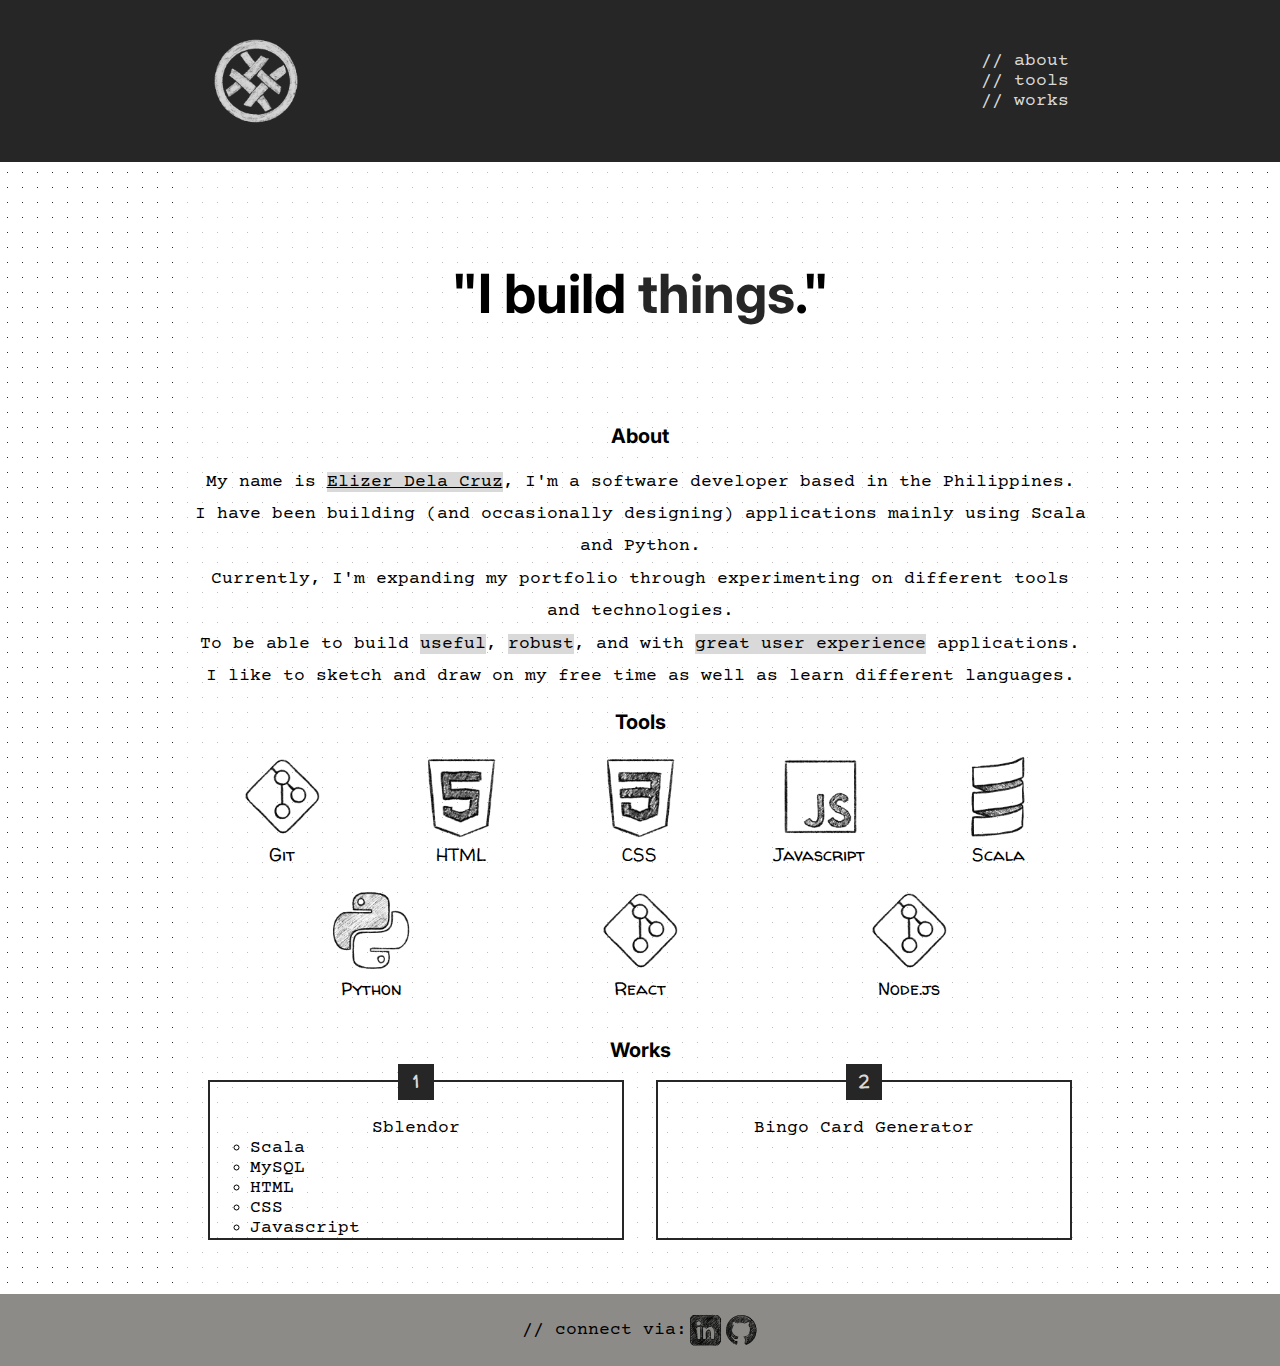
==== index.html @ 860efec7 "Initial commit" ====
<html>
    <head>
        <link rel="stylesheet" href="style.css">
        <link rel="preconnect" href="https://fonts.googleapis.com">
        <link rel="preconnect" href="https://fonts.gstatic.com" crossorigin>
        <link href="https://fonts.googleapis.com/css2?family=Kavivanar&display=swap" rel="stylesheet"> 
        <link href="https://fonts.googleapis.com/css2?family=Walter+Turncoat&display=swap" rel="stylesheet"> 
        <link href="https://fonts.googleapis.com/css2?family=Figtree&display=swap" rel="stylesheet">
        <link href="https://fonts.googleapis.com/css2?family=Courier+Prime&display=swap" rel="stylesheet">
        <link href="https://fonts.googleapis.com/css2?family=Inter&display=swap" rel="stylesheet">
    </head>
    <body>
        <header>
            <div class="holder">
                <div class="logo">
                    <img src="images/logo-512px.png">
                </div>
                <nav>
                    <ul>
                        <li><a href="#about">// about</a></li>
                        <li><a href="#tools">// tools</a></li>
                        <li><a href="#works">// works</a></li>
                    </ul>
                </div>
            </div>
        </header>
        <section>
            <div>
                <h1 class="quote">"I build <a href="#works">things</a>."</h1>
            </div>
            <div>    
                <h2 id="about" class="center">About</h2>        
                <p class="center"> 
                    My name is <span class="underlined highlighted-grey">Elizer Dela Cruz</span>, I'm a software developer based in the Philippines.<br/>
                    I have been building (and occasionally designing) applications mainly using Scala and Python.<br/>
                    Currently, I'm expanding my portfolio through experimenting on different tools and technologies.<br/>
                    To be able to build <span class="highlighted-grey">useful</span>, <span class="highlighted-grey">robust</span>, and with <span class="highlighted-grey">great user experience</span> applications.<br/>
                    I like to sketch and draw on my free time as well as learn different languages.
                </p>
            </div>
            <div class="tools">   
                <h2 id="tools" class="center">Tools</h2>        
                <ul>
                    <li>
                        <div class="tool">
                            <img src="images/git-512px.png">
                        </div>
                        <span class="span-tool">Git</span>
                    </li>
                    <li>
                        <div class="tool">
                            <img src="images/html-512px.png">
                        </div>
                        <span class="span-tool">HTML</span>
                    </li>
                    <li>
                        <div class="tool">
                            <img src="images/css-512px.png">
                        </div>
                        <span class="span-tool">CSS</span>
                    </li>
                    <li>
                        <div class="tool">
                            <img src="images/javascript-512px.png">
                        </div>
                        <span class="span-tool">Javascript</span>
                    </li>
                    <li>
                        <div class="tool">
                            <img src="images/scala-512px.png">
                        </div>
                        <span class="span-tool">Scala</span>
                    </li>
                    <li>
                        <div class="tool">
                            <img src="images/python-512px.png">
                        </div>
                        <span class="span-tool">Python</span>
                    </li>
                    <li>
                        <div class="tool">
                            <img src="images/git-512px.png">
                        </div>
                        <span class="span-tool">React</span>
                    </li>
                    <li>
                        <div class="tool">
                            <img src="images/git-512px.png">
                        </div>
                        <span class="span-tool">Node.js</span>
                    </li>
                </ul>
            </div>
            <div class="works">   
                <h2 id="works" class="center">Works</h2>        
                <ul class="works-ul">
                    <li>
                        <div class="sticker">
                            <span>1</span>
                        </div>
                        <span class="work-name">Sblendor</span>
                        <div>
                            <ul class="works-tools-ul">
                                <li>Scala</li>
                                <li>MySQL</li>
                                <li>HTML</li>
                                <li>CSS</li>
                                <li>Javascript</li>
                            </ul>
                        </div>
                    </li>
                    <li>
                        <div class="sticker">
                            <span>2</span>
                        </div>
                        <span class="work-name">Bingo Card Generator</span>
                    </li>
                </ul>
            </div>
        </section>
        <footer>
            <div>
                // connect via: 
                <div class="footer-logo">
                    <a href="https://www.linkedin.com/in/elizer-d-03a18598/">
                        <img src="images/linkedin-512px.png">
                    </a>
                </div>
                <div class="footer-logo">
                    <a href="https://github.com/jimmysaints93">
                        <img src="images/github-512px.png">
                    </a>
                </div>
            </div>
        </footer>
    </body>
</html>
---- style.css ----
/* =========
Defaults 
========== */

body {
    margin: 0;
    background-image: radial-gradient(#262626 5%, #FFFFFF 5%);
    background-position: 0 0;
    background-size: 15px 15px;
    height: 200px;
    width: 100%;
    font-family: "Courier Prime", sans-serif;
    font-size: 1.125rem;
}

img {
    max-width: 100%;
    display: block;
}

header .holder {
    width: 100%;
    margin: 0;
    padding: 0;
    background-color: #262626;
    height: 9em;
    display: flex;
    align-items: center;
    justify-content: center;
    flex-direction: column;
    text-align: center;
}

a:link {
    text-decoration: none;
}

a:hover {
    text-decoration: underline;
    color: #262626;
}

a:link {
    color: #262626;
}

a:visited {
    color: #262626;
}

nav a:link {
    color: #D9D9D9;
}

nav a:visited {
    color: #D9D9D9;
}

/* =========
Typography 
========== */

h1 {
    /* font-family: "Kavivanar"; */
    margin: auto;
    font-family: "Inter";
    font-weight: bold;
    font-size: 3em;
}

h2 {
    font-family: "Inter";
    font-size: 20px;
}

nav {
    width: 100%;
    color: #D9D9D9;
}

p {
    /* letter-spacing: 1px; */
    line-height: 1.8;
    /* word-spacing: 3px; */
}

.center {
    text-align: center;
}

.span-tool {
    font-family: "Walter Turncoat";
}

.underlined {
    text-decoration: underline;
}

.bold {
    font-weight: bold;
}

.highlighted-grey {
    background-color: #D9D9D9;
}

.font-color-light {
    color: #D9D9D9;
}


/* =========
Layout 
========== */

.logo {
    object-fit: cover;
    width: 5em;
    min-height: 5em;
}

nav ul {
    text-align: center;
    padding: 0;
    list-style: none;
    display: flex;
    justify-content: space-between;
}

nav ul li {
    width: 30%;
}

section {
    width: 90%;
    background-color: rgba(255, 255, 255, 0.7);
    margin-left: auto;
    margin-right: auto;  
    padding: 1em;
}

.quote {
    text-align: center;
    padding-top: 1.5em;
    padding-bottom: 1.5em;
}

.tools ul {
    width: 100%;
    display: flex;
    flex-direction: row;
    flex-wrap: wrap;
    padding: 0;
    display: flex;
    justify-content: space-evenly;
}

.tools ul li {
    text-align: center;
    list-style-type: none;
    margin-bottom: 1em;
    width: 50%;
}

.tool {
    width: 5em;
    height: 5em;
    margin: auto;
}

.tool img {
    object-fit: cover;
    width: 100%;
    min-height: 100%;
    padding: auto;
}

.works .works-ul {
    width: 100%;
    display: flex;
    flex-direction: row;
    flex-wrap: wrap;
    padding: 0;
    display: flex;
    justify-content: space-around;
}

.works .works-ul>li {
    text-align: center;
    list-style-type: none;
    margin-bottom: 1em;
    width: 46%;
    border: #262626 2px solid;
}

.works-tools-ul {
    margin: 0;
}

.works-tools-ul>li {
    margin-right: 0;
    text-align: left;
}

.sticker {
    background-color: #262626;
    width: 2em;
    height: 2em;
    color: #D9D9D9;
    margin-top: -1em;
    margin-left: auto;
    margin-right: auto;
    margin-bottom: 1em;
    text-align: center;
    font-family: "Walter Turncoat";
    font-weight: bold;
    display: flex;
    justify-content: center;
    align-items: center;
}

.work-name {
    margin-top: 4em;
}

footer {
    background-color: #8C8B88;
    width: 100%;
    height: 3em;
    margin: 0;
    padding-top: 1em;
}

footer div {
    display: flex;
    align-items: center;
    justify-content: center;
    flex-direction: row;
    text-align: center;
}

.footer-logo {
    object-fit: cover;
    width: 2em;
    min-height: 2em;
}


@media (min-width: 680px) {

    section {
        width: 70%;
    }

    .tools ul li {
        width: 20%;
    }
    
    header .holder {
        flex-direction: row;
    }

    header nav {
        width: 60%;
    }

    header nav ul {
        flex-direction: row;
        flex-wrap: wrap;
        text-align: right;
    }

    header nav ul li {
        width: 100%;
    }
    
}
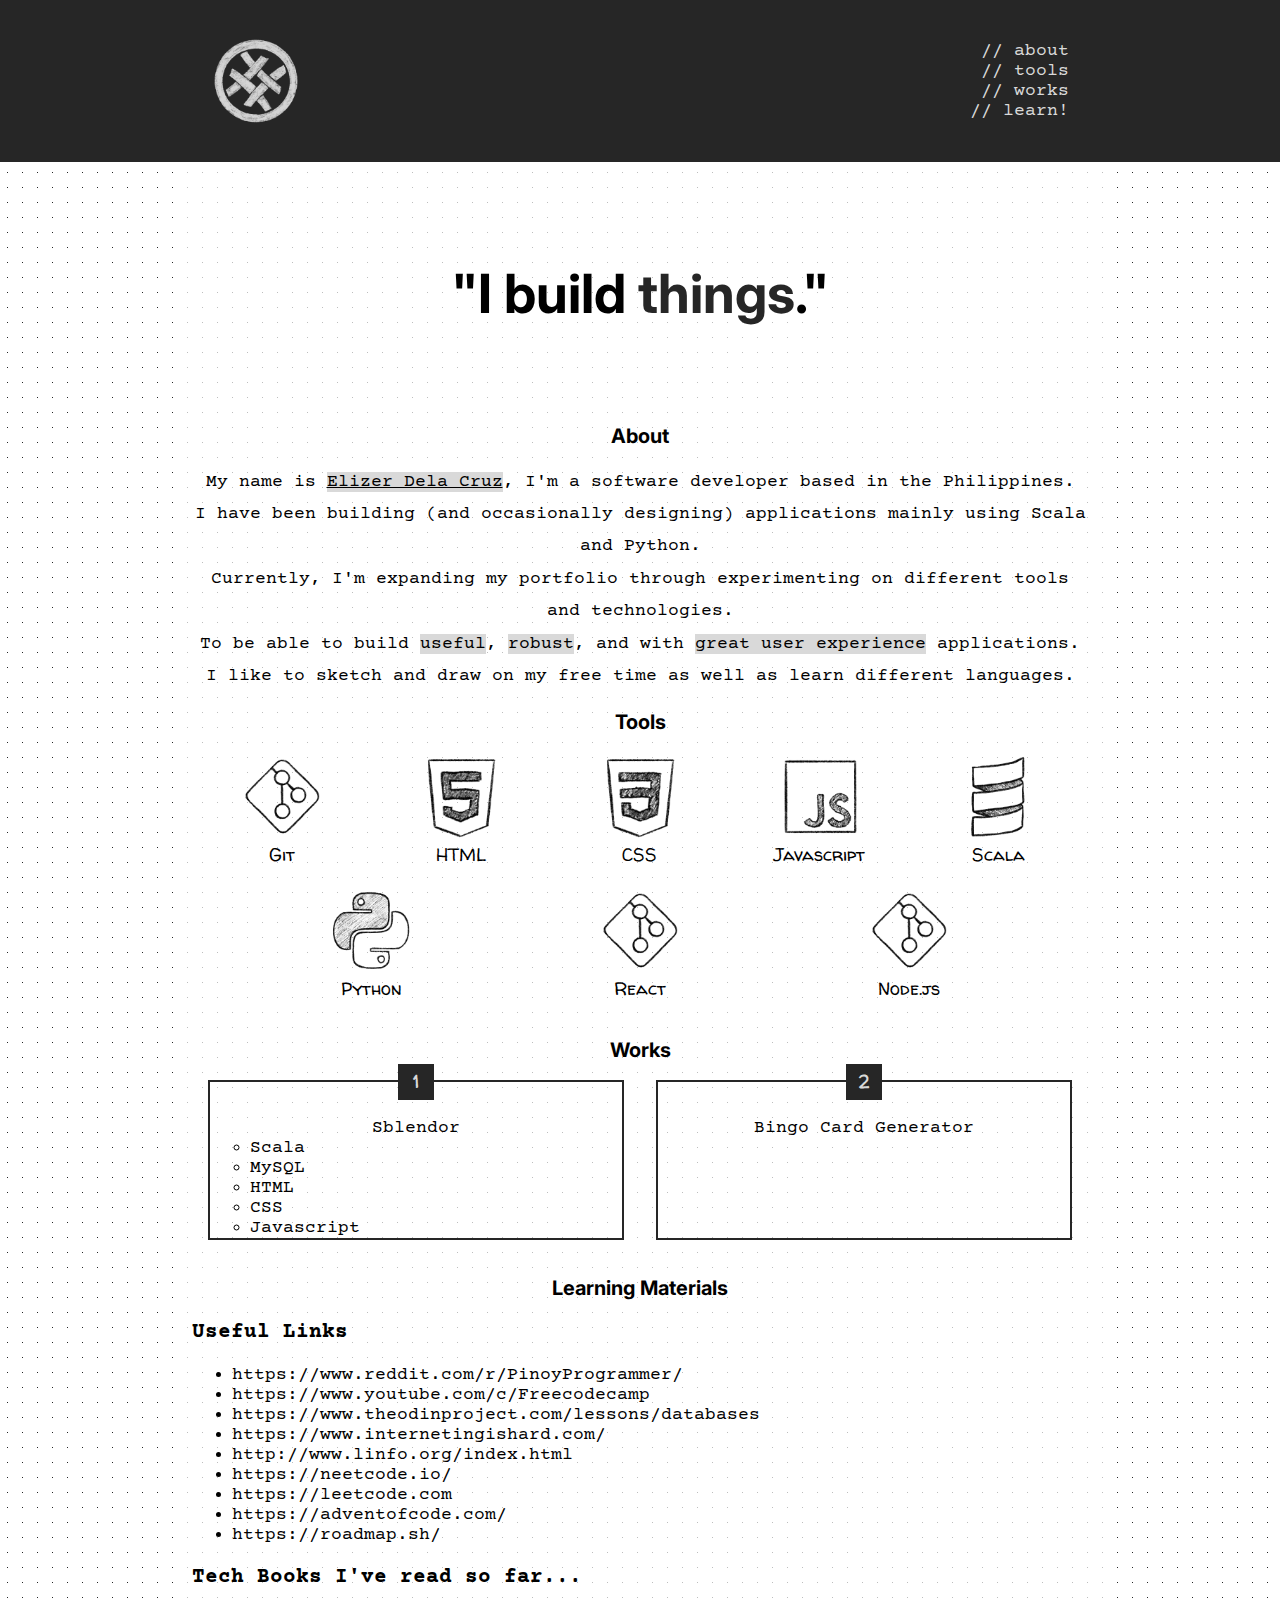
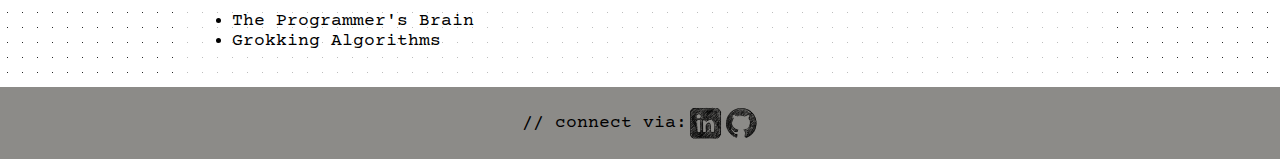
==== commit 715ad2c3: "Added learn section" ====
--- a/index.html
+++ b/index.html
@@ -20,6 +20,7 @@
                         <li><a href="#about">// about</a></li>
                         <li><a href="#tools">// tools</a></li>
                         <li><a href="#works">// works</a></li>
+                        <li><a href="#learn">// learn!</a></li>
                     </ul>
                 </div>
             </div>
@@ -117,6 +118,26 @@
                     </li>
                 </ul>
             </div>
+            <div class="learn">
+                <h2 id="learn" class="center">Learning Materials</h2>
+                <h3>Useful Links</h3>
+                <ul>
+                    <li>https://www.reddit.com/r/PinoyProgrammer/</li>
+                    <li>https://www.youtube.com/c/Freecodecamp</li>
+                    <li>https://www.theodinproject.com/lessons/databases</li>
+                    <li>https://www.internetingishard.com/</li>
+                    <li>http://www.linfo.org/index.html</li>
+                    <li>https://neetcode.io/</li>
+                    <li>https://leetcode.com</li>
+                    <li>https://adventofcode.com/</li>
+                    <li>https://roadmap.sh/</li>
+                </ul>
+                <h3>Tech Books I've read so far...</h3>
+                <ul>
+                    <li>The Programmer's Brain</li>
+                    <li>Grokking Algorithms</li>
+                </ul>
+            </div>
         </section>
         <footer>
             <div>
--- a/style.css
+++ b/style.css
@@ -246,7 +246,9 @@
 }
 
 
-@media (min-width: 680px) {
+/* @media (min-width: 680px) { */
+
+@media (min-width: 1080px) {
 
     section {
         width: 70%;
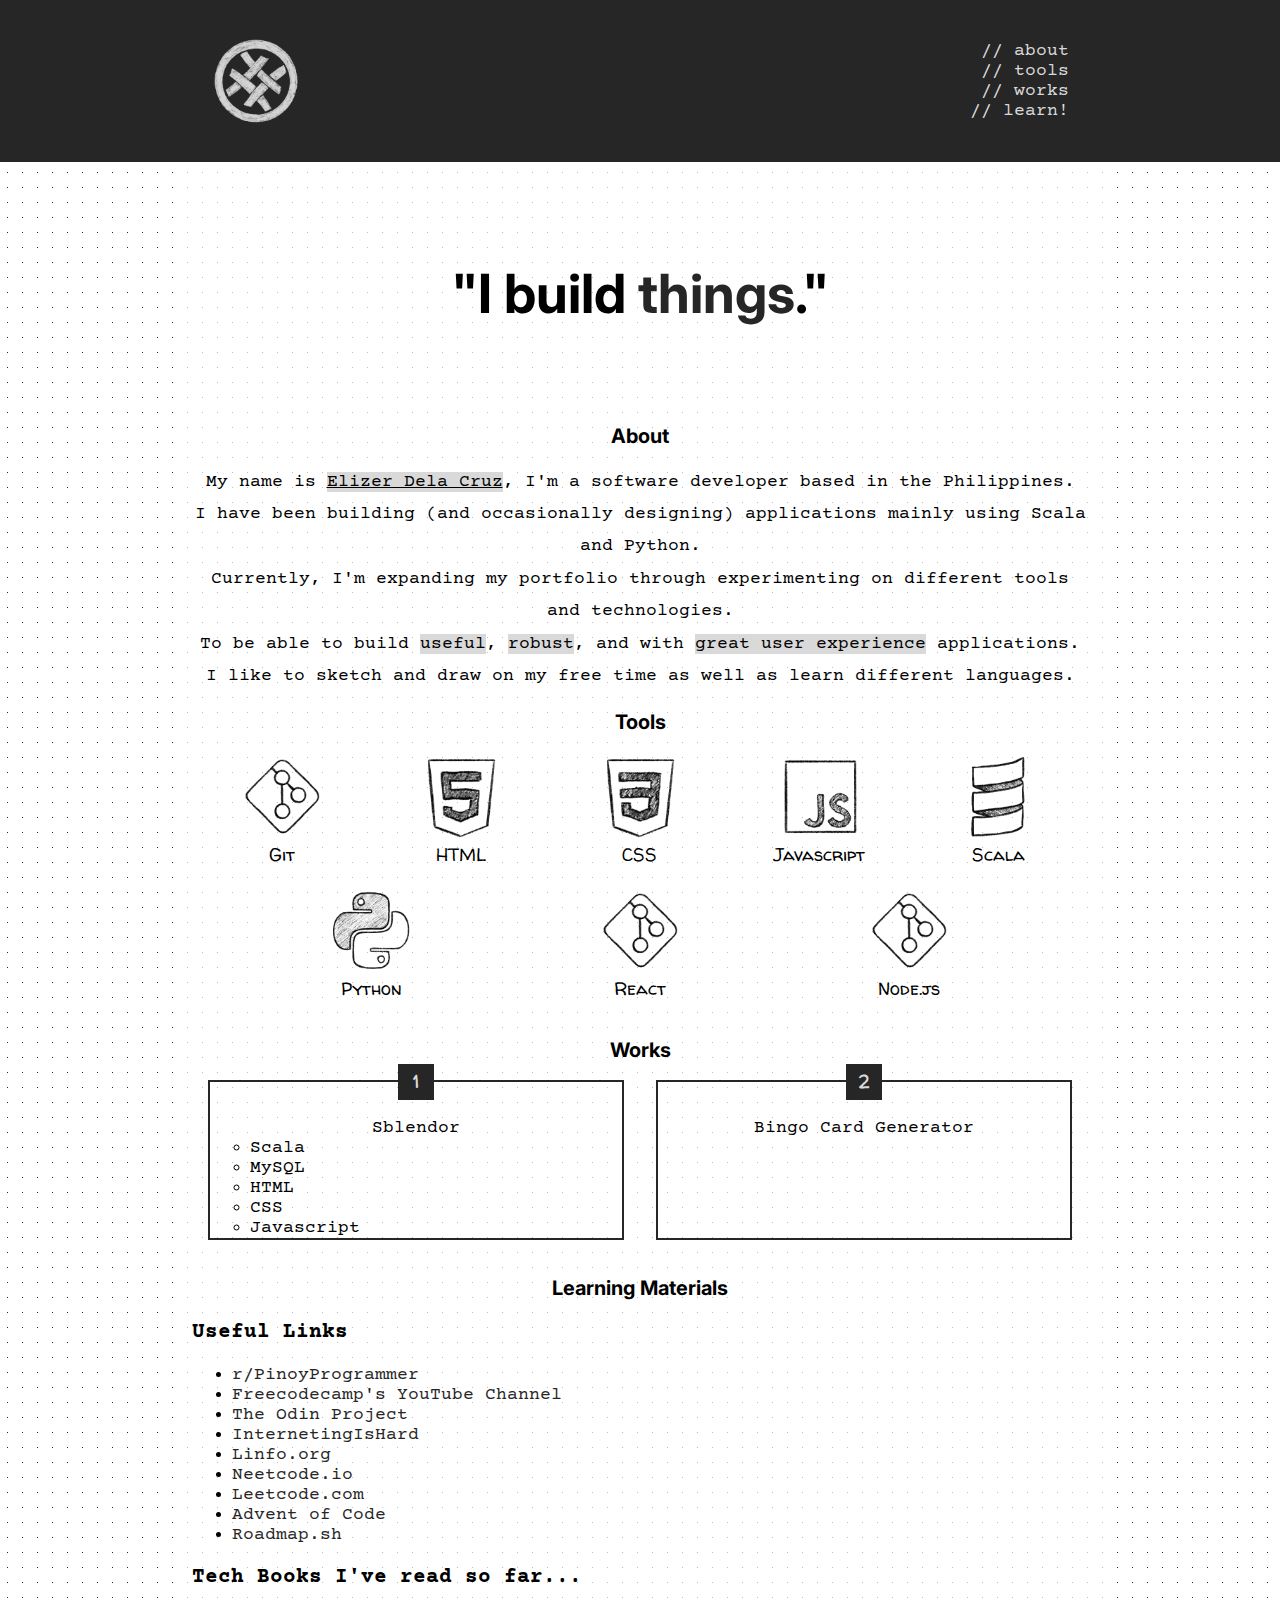
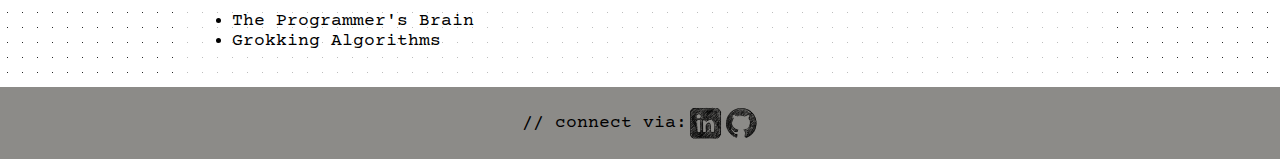
==== commit 47a08f62: "Edited learn section" ====
--- a/index.html
+++ b/index.html
@@ -122,15 +122,15 @@
                 <h2 id="learn" class="center">Learning Materials</h2>
                 <h3>Useful Links</h3>
                 <ul>
-                    <li>https://www.reddit.com/r/PinoyProgrammer/</li>
-                    <li>https://www.youtube.com/c/Freecodecamp</li>
-                    <li>https://www.theodinproject.com/lessons/databases</li>
-                    <li>https://www.internetingishard.com/</li>
-                    <li>http://www.linfo.org/index.html</li>
-                    <li>https://neetcode.io/</li>
-                    <li>https://leetcode.com</li>
-                    <li>https://adventofcode.com/</li>
-                    <li>https://roadmap.sh/</li>
+                    <li><a href="https://www.reddit.com/r/PinoyProgrammer/">r/PinoyProgrammer</a></li>
+                    <li><a href="https://www.youtube.com/c/Freecodecamp">Freecodecamp's YouTube Channel</a></li>
+                    <li><a href="https://www.theodinproject.com">The Odin Project</a></li>
+                    <li><a href="https://www.internetingishard.com/">InternetingIsHard</a></li>
+                    <li><a href="http://www.linfo.org/index.html">Linfo.org</a></li>
+                    <li><a href="https://neetcode.io/">Neetcode.io</a></li>
+                    <li><a href="https://leetcode.com">Leetcode.com</a></li>
+                    <li><a href="https://adventofcode.com/">Advent of Code</a></li>
+                    <li><a href="https://roadmap.sh/">Roadmap.sh</a></li>
                 </ul>
                 <h3>Tech Books I've read so far...</h3>
                 <ul>
--- a/style.css
+++ b/style.css
@@ -54,6 +54,10 @@
 
 nav a:visited {
     color: #D9D9D9;
+}
+
+ul {
+    word-wrap: break-word;
 }
 
 /* =========
@@ -248,7 +252,7 @@
 
 /* @media (min-width: 680px) { */
 
-@media (min-width: 1080px) {
+@media (min-width: 1079px) {
 
     section {
         width: 70%;
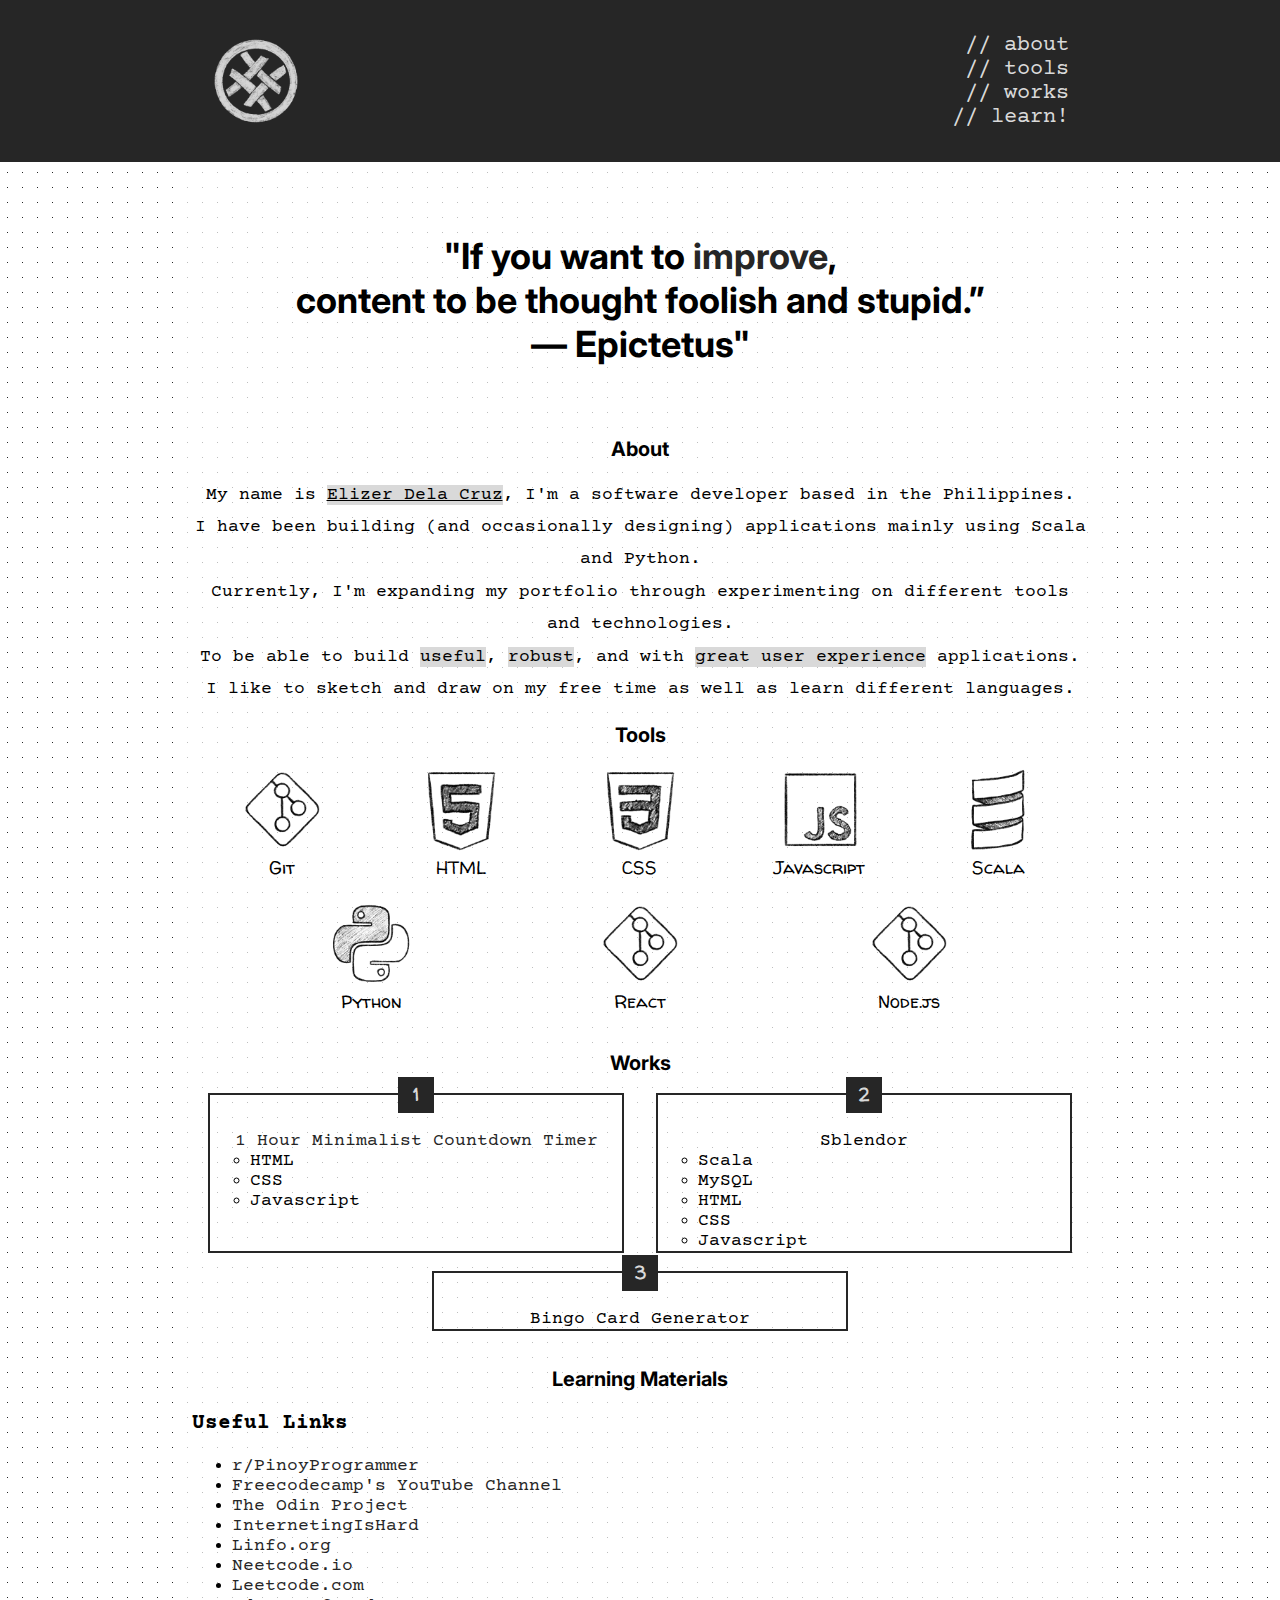
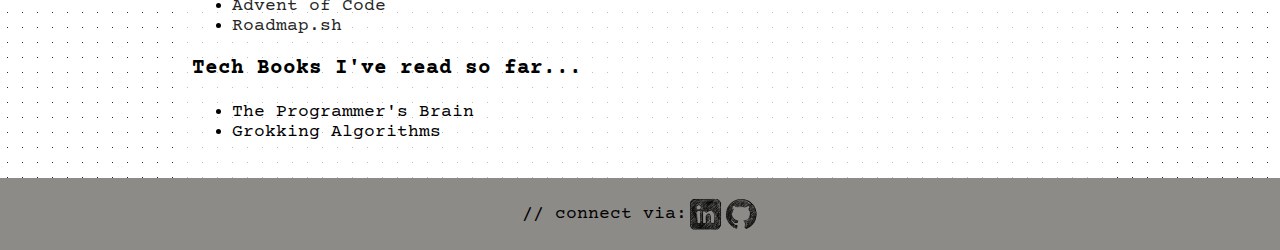
==== commit 6baa4c55: "Added online-timer" ====
--- a/index.html
+++ b/index.html
@@ -27,7 +27,7 @@
         </header>
         <section>
             <div>
-                <h1 class="quote">"I build <a href="#works">things</a>."</h1>
+                <h1 class="quote">"If you want to <a href="#works">improve</a>, <br> content to be thought foolish and stupid.” <br> ― Epictetus"</h1>
             </div>
             <div>    
                 <h2 id="about" class="center">About</h2>        
@@ -99,6 +99,21 @@
                         <div class="sticker">
                             <span>1</span>
                         </div>
+                        <span class="work-name">
+                            <a href="online-timer/index.html">1 Hour Minimalist Countdown Timer</a>
+                        </span>
+                        <div>
+                            <ul class="works-tools-ul">
+                                <li>HTML</li>
+                                <li>CSS</li>
+                                <li>Javascript</li>
+                            </ul>
+                        </div>
+                    </li>
+                    <li>
+                        <div class="sticker">
+                            <span>2</span>
+                        </div>
                         <span class="work-name">Sblendor</span>
                         <div>
                             <ul class="works-tools-ul">
@@ -112,7 +127,7 @@
                     </li>
                     <li>
                         <div class="sticker">
-                            <span>2</span>
+                            <span>3</span>
                         </div>
                         <span class="work-name">Bingo Card Generator</span>
                     </li>
--- a/style.css
+++ b/style.css
@@ -31,6 +31,10 @@
     text-align: center;
 }
 
+nav a {
+    font-size: larger;
+}
+
 a:link {
     text-decoration: none;
 }
@@ -69,7 +73,7 @@
     margin: auto;
     font-family: "Inter";
     font-weight: bold;
-    font-size: 3em;
+    font-size: 2em;
 }
 
 h2 {
@@ -163,7 +167,7 @@
     text-align: center;
     list-style-type: none;
     margin-bottom: 1em;
-    width: 50%;
+    width: 25%;
 }
 
 .tool {
@@ -249,8 +253,21 @@
     min-height: 2em;
 }
 
-
-/* @media (min-width: 680px) { */
+@media (max-width: 680px) {
+
+    nav a {
+        font-size: large;
+    }
+
+    section {
+        width: 70%;
+    }
+
+    .tools ul li {
+        width: 50%;
+    }
+    
+}
 
 @media (min-width: 1079px) {
 
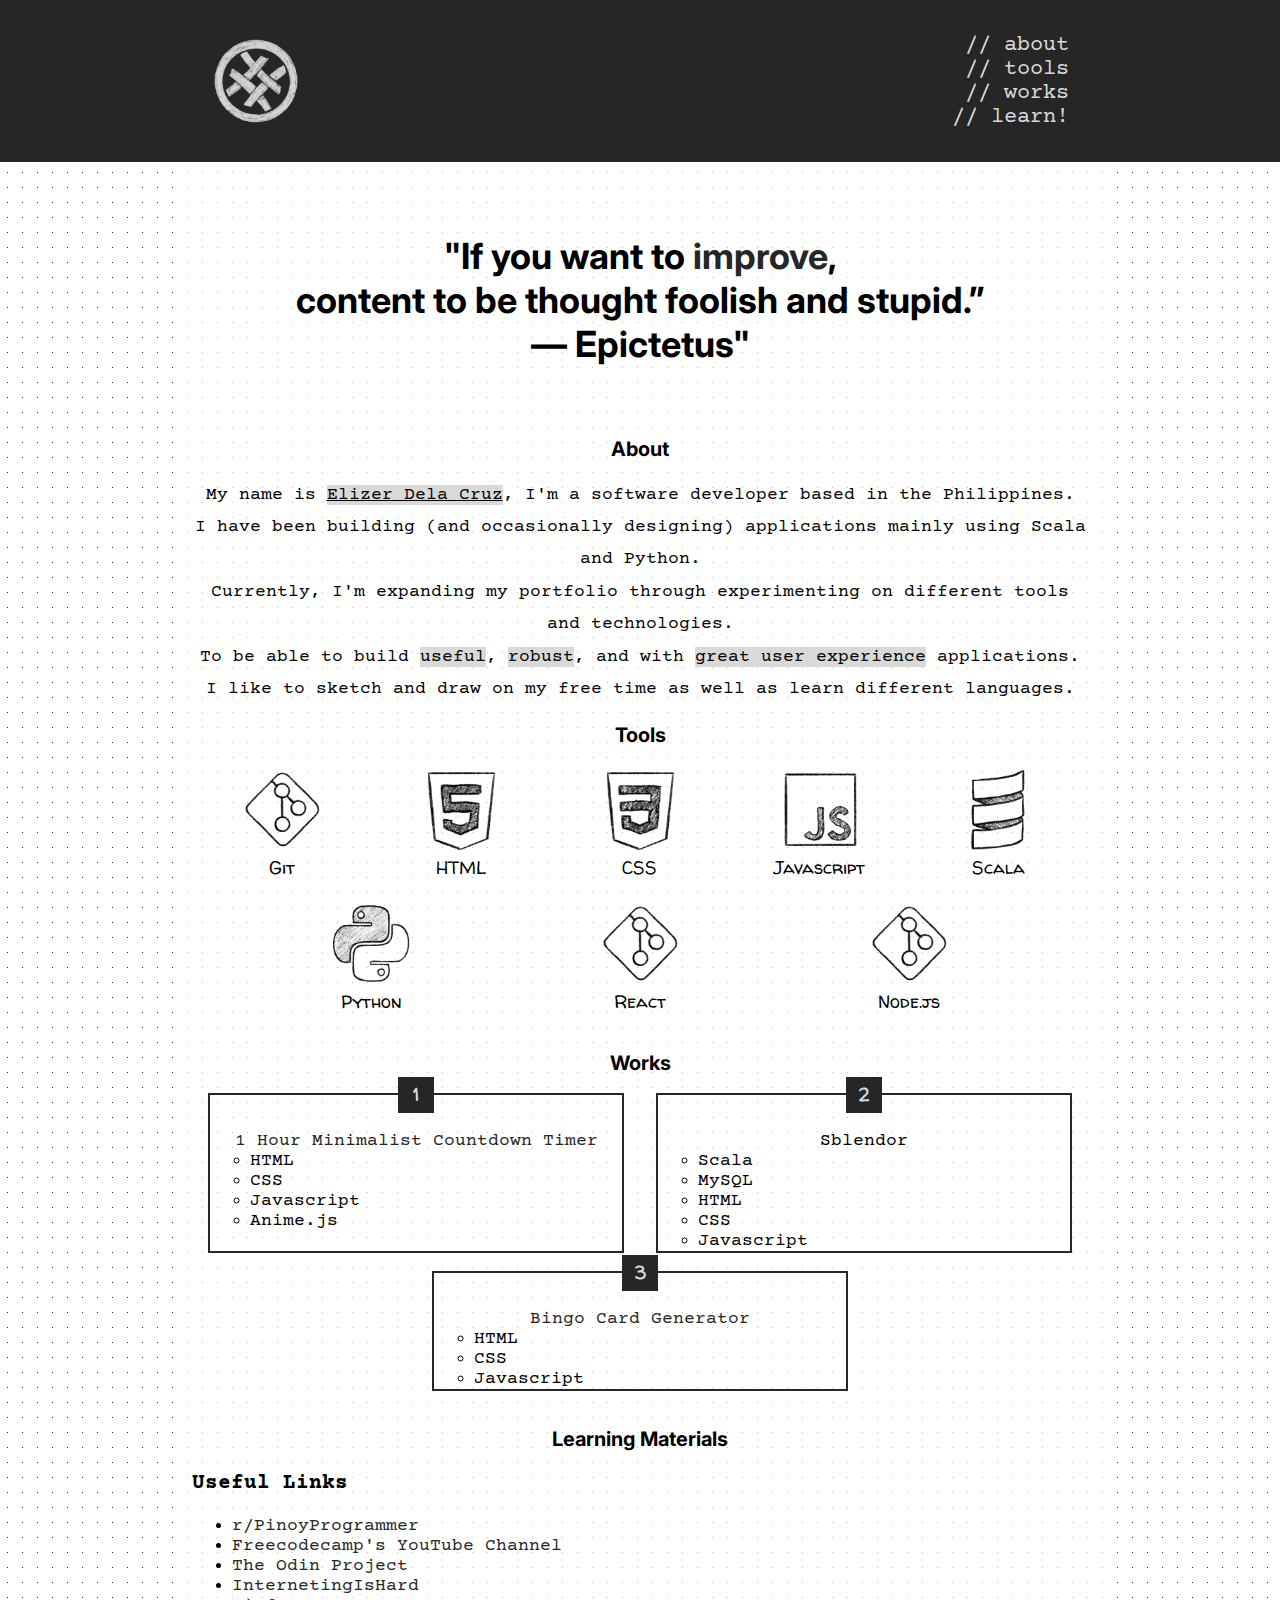
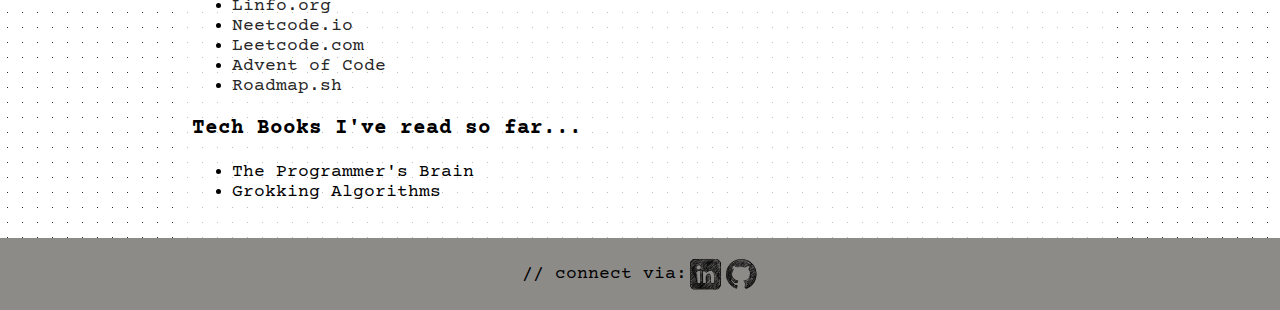
==== commit e89c1f83: "Added bingo card generator" ====
--- a/index.html
+++ b/index.html
@@ -107,6 +107,7 @@
                                 <li>HTML</li>
                                 <li>CSS</li>
                                 <li>Javascript</li>
+                                <li>Anime.js</li>
                             </ul>
                         </div>
                     </li>
@@ -129,7 +130,16 @@
                         <div class="sticker">
                             <span>3</span>
                         </div>
-                        <span class="work-name">Bingo Card Generator</span>
+                        <span class="work-name">
+                            <a href="bingo-card-generator/index.html">Bingo Card Generator</a>
+                        </span>
+                        <div>
+                            <ul class="works-tools-ul">
+                                <li>HTML</li>
+                                <li>CSS</li>
+                                <li>Javascript</li>
+                            </ul>
+                        </div>
                     </li>
                 </ul>
             </div>
--- a/style.css
+++ b/style.css
@@ -253,11 +253,8 @@
     min-height: 2em;
 }
 
-@media (max-width: 680px) {
-
-    nav a {
-        font-size: large;
-    }
+/* @media (max-width: 680px) { */
+@media only screen and (max-width: 1079px) {
 
     section {
         width: 70%;
@@ -266,10 +263,23 @@
     .tools ul li {
         width: 50%;
     }
-    
-}
-
-@media (min-width: 1079px) {
+
+    header .holder {
+        height: 15em;
+    }
+
+    .logo {
+        width: 7em;
+    }
+
+    body {
+        font-size: xx-large;
+    }
+
+}
+
+/* @media (min-width: 1079px) { */
+@media only screen and (min-width: 1080px) {
 
     section {
         width: 70%;
